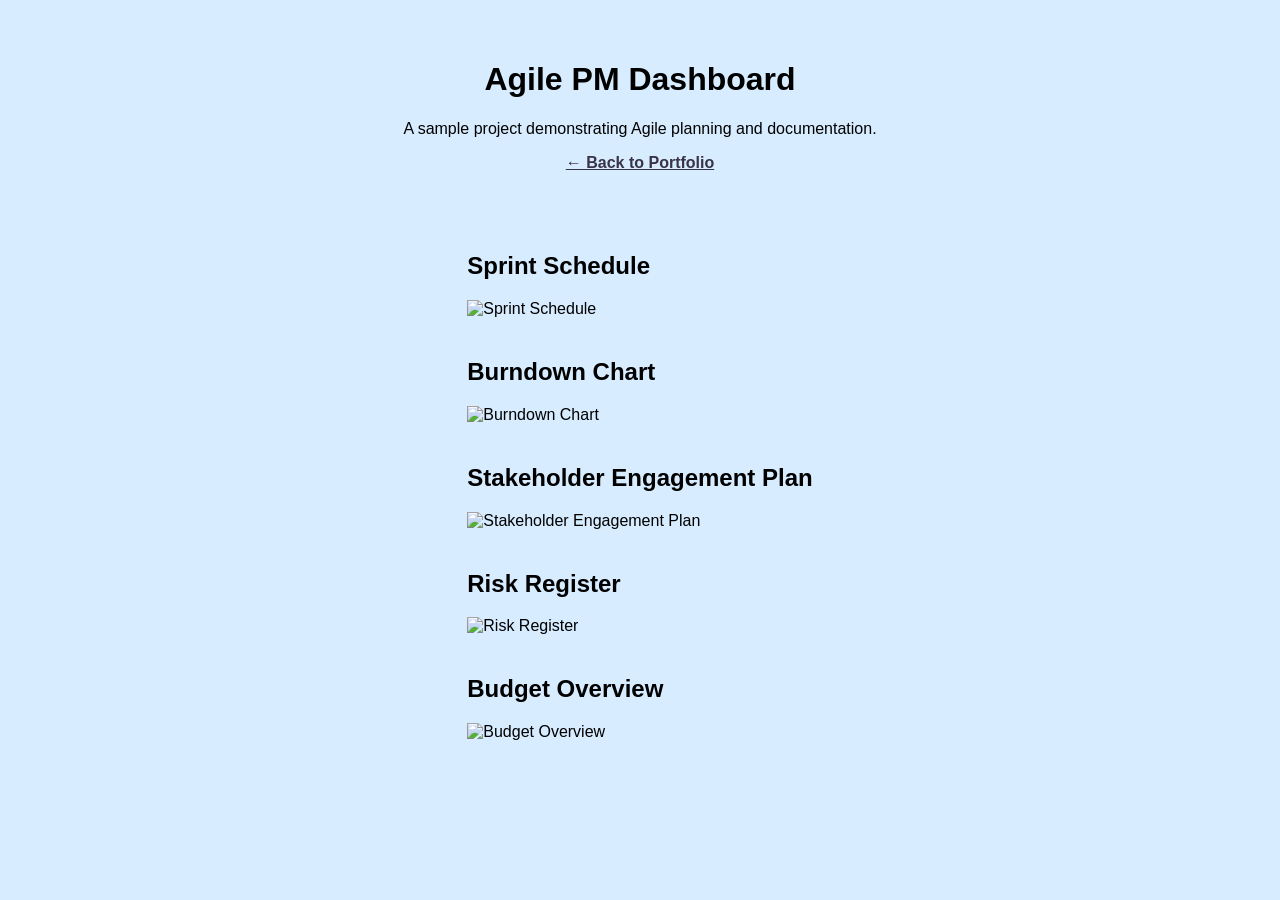
==== projects/project1.html @ 1dc328f3 "added projects.html for each project" ====
<!DOCTYPE html>
<html lang="en">
<head>
  <meta charset="UTF-8" />
  <meta name="viewport" content="width=device-width, initial-scale=1.0" />
  <title>Agile PM Dashboard</title>
  <link rel="stylesheet" href="../style.css" />
</head>
<body>
  <header style="text-align:center; padding: 40px 20px;">
    <h1>Agile PM Dashboard</h1>
    <p>A sample project demonstrating Agile planning and documentation.</p>
    <a href="../index.html" style="color:#393347; font-weight: bold;">← Back to Portfolio</a>
  </header>

  <main style="max-width: 1000px; margin: 0 auto; padding: 20px;">
    <section style="margin-bottom: 40px;">
      <h2>Sprint Schedule</h2>
      <img src="../static/mock-schedule.png" alt="Sprint Schedule" style="width: 100%; max-width: 700px;" />
    </section>

    <section style="margin-bottom: 40px;">
      <h2>Burndown Chart</h2>
      <img src="../static/mock-burndown.png" alt="Burndown Chart" style="width: 100%; max-width: 700px;" />
    </section>

    <section style="margin-bottom: 40px;">
      <h2>Stakeholder Engagement Plan</h2>
      <img src="../static/mock-stakeholders.png" alt="Stakeholder Engagement Plan" style="width: 100%; max-width: 700px;" />
    </section>

    <section style="margin-bottom: 40px;">
      <h2>Risk Register</h2>
      <img src="../static/mock-risk.png" alt="Risk Register" style="width: 100%; max-width: 700px;" />
    </section>

    <section style="margin-bottom: 40px;">
      <h2>Budget Overview</h2>
      <img src="../static/mock-budget.png" alt="Budget Overview" style="width: 100%; max-width: 700px;" />
    </section>
  </main>
</body>
</html>
---- style.css ----
body {
  background-color: rgba(199, 229, 255, 0.7);
  font-family: "Franklin Gothic Medium", "Arial Narrow", Arial, sans-serif;
  margin: 0;
  padding: 0;
  display: flex;
  flex-direction: column;
  align-items: center;
}

header .intro {
  text-align: center;
  margin-top: 50px;
}

.avatar {
  width: 150px;
  height: auto;
  border-radius: 50%;
  margin-top: 20px;
}

.projects {
  width: 90%;
  max-width: 1200px;
  margin-top: 50px;
}

.project-grid {
  display: grid;
  grid-template-columns: repeat(auto-fit, minmax(150px, 1fr));
  gap: 20px;
  justify-items: center;
}

.project-tile {
  position: relative;
  overflow: hidden;
  cursor: pointer;
  width: 150px;
  height: 150px;
  border-radius: 50%;
  border: 3px solid #393347;
  background-color: #fff;
  margin-top: 8px;
  font-weight: bold;
  font-size: 0.9rem;
  color: #333;
  text-align: center;
  flex-direction: column;
}

.project-tile img {
  width: 100%;
  height: 100%;
  object-fit: cover;
  display: block;
  transition: transform 0.3s ease;
}

.project-tile:hover img {
  transform: scale (1.1);
}

overlay {
  position: absolute;
  top: 0;
  left: 0;
  right: 0;
  bottom: 0;
  background: rgba(0, 0, 0, 0.7);
  color: white;
  opacity: 0;
  display: flex;
  align-items: center;
  justify-content: center;
  transition: opacity 0.3s ease;
}

.project-tile:hover .overlay {
  opacity: 1;
}

#about-me {
  padding: 50px 20px;
  background-color: rgba(199, 229, 255, 0.7);
}

.about-container {
  display: flex;
  align-items: center;
  justify-content: space-between;
  max-width: 1200px;
  margin: 0 auto;
}

.about-text {
  max-width: 60%;
}

.about-text h2 {
  font-size: 2rem;
  margin-bottom: 20px;
  color: #333;
}

.about-text p {
  font-size: 1.1rem;
  line-height: 1.6;
  color: #333;
}

.about-photo {
  max-width: 35%;
  padding-left: 20px;
}

.about-photo img {
  width: 100%;
  border-radius: 10px;
  box-shadow: 0 4px 8px rgba(0, 0, 0, 0.1);
}

#my-toolkit {
  padding: 50px 20px;
  text-align: center;
  background-color: rgba(199, 229, 255, 0.7);
}

#my-toolkit h2 {
  font-size: 2rem;
  color: #333;
  margin-bottom: 30px;
}

.skills-grid {
  display: grid;
  grid-template-columns: repeat(auto-fit, minmax(100px, 1fr));
  gap: 30px;
  max-width: 800px;
  margin: 0 auto;
}

.skill {
  display: flex;
  flex-direction: column;
  align-items: center;
  justify-content: center;
}

.skill img {
  width: 60px;
  height: 60px;
  margin-bottom: 10px;
}

.skill p {
  font-size: 1rem;
  color: #333;
}

#contact-me {
  padding: 50px 20px;
  background-color: #b0c4de;
  color: #333;
  display: flex;
  justify-content: center;
  align-items: center;
  height: auto;
}

.contact-container {
  display: flex;
  /* flex-direction: column; */
  justify-content: space-between;
  align-items: flex-start;
  max-width: 1200px;
  width: 100%;
  margin: 0 auto;
  padding: 20px;
  gap: 40px;
}

.contact-info {
  flex: 1;
  /* max-width: 50%; */
  padding-right: 40px;
  /* margin-bottom: 20px; */
}

.contact-info h2 {
  font-size: 2rem;
  color: #2a3384;
  margin-bottom: 20px;
}

.contact-info p {
  font-size: 1rem;
  line-height: 1.6;
  margin-bottom: 20px;
}

.social-icons {
  display: flex;
  gap: 20px;
  /* justify-content: center; */
  /* margin-bottom: 20px; */
}

.social-icons img {
  /* display: flex;
  gap: 15px; */
  width: 30px;
  height: 30px;
  transition: transform 0.3s ease;
}

.social-icons img:hover {
  transform: scale(1.1);
}

.contact-form {
  flex-grow: 1;
  /* max-width: 40%; */
  margin-left: 20px;
}

.contact-form form {
  display: flex;
  flex-direction: column;
  gap: 15px;
}

.contact-form input,
.contact-form textarea {
  width: 100%;
  padding: 10px;
  border: 1px solid #393347;
  border-radius: 5px;
  font-size: 1rem;
}

.contact-form button {
  padding: 10px 15px;
  background-color: #393347;
  color: rgb(255, 255, 255);
  border: none;
  border-radius: 5px;
  font-size: 1rem;
  cursor: pointer;
  transition: background-color 0.3s ease;
  text-align: center;
  width: 100%;
  max-width: 300px;
  margin: 0 auto;
}

.contact-form button:hover {
  background-color: #29275b;
}

/* Mobile Styles */
@media screen and (max-width: 768px) {
  body {
    padding: 10px;
    display: block;
  }

  header .intro {
    margin-top: 20px;
  }

  .about-contrainer {
    flex-direction: column;
    align-items: center;
  }

  .about-text,
  .about-photo {
    max-width: 100%;
    text-align: center;
    padding: 0;
  }

  .project-grid {
    grid-template-columns: 1fr;
  }

  .contact-container {
    flex-direction: column;
    align-items: center;
  }

  .contact-form {
    margin-left: center;
    margin-bottom: 20px;
  }

  .skills-grid {
    grid-template-columns: repeat(2, 1fr);
  }

  .social-icons {
    justify-content: center;
    gap: 10px;
  }

  .contact-form input,
  .contact-form textarea {
    font-size: 1rem;
    padding: 10px;
  }

  .contact-form button {
    font-size: 1rem;
    padding: 10px;
    width: 100%;
    max-width: 100%;
  }
}

/* For smaller phones... */
@media screen and (max-width: 480px) {
  .skills-grid {
    grid-template-columns: 1fr;
  }

  .contact-container {
    padding: 0 10px;
  }

  .about-photo img {
    width: 80%;
  }
}
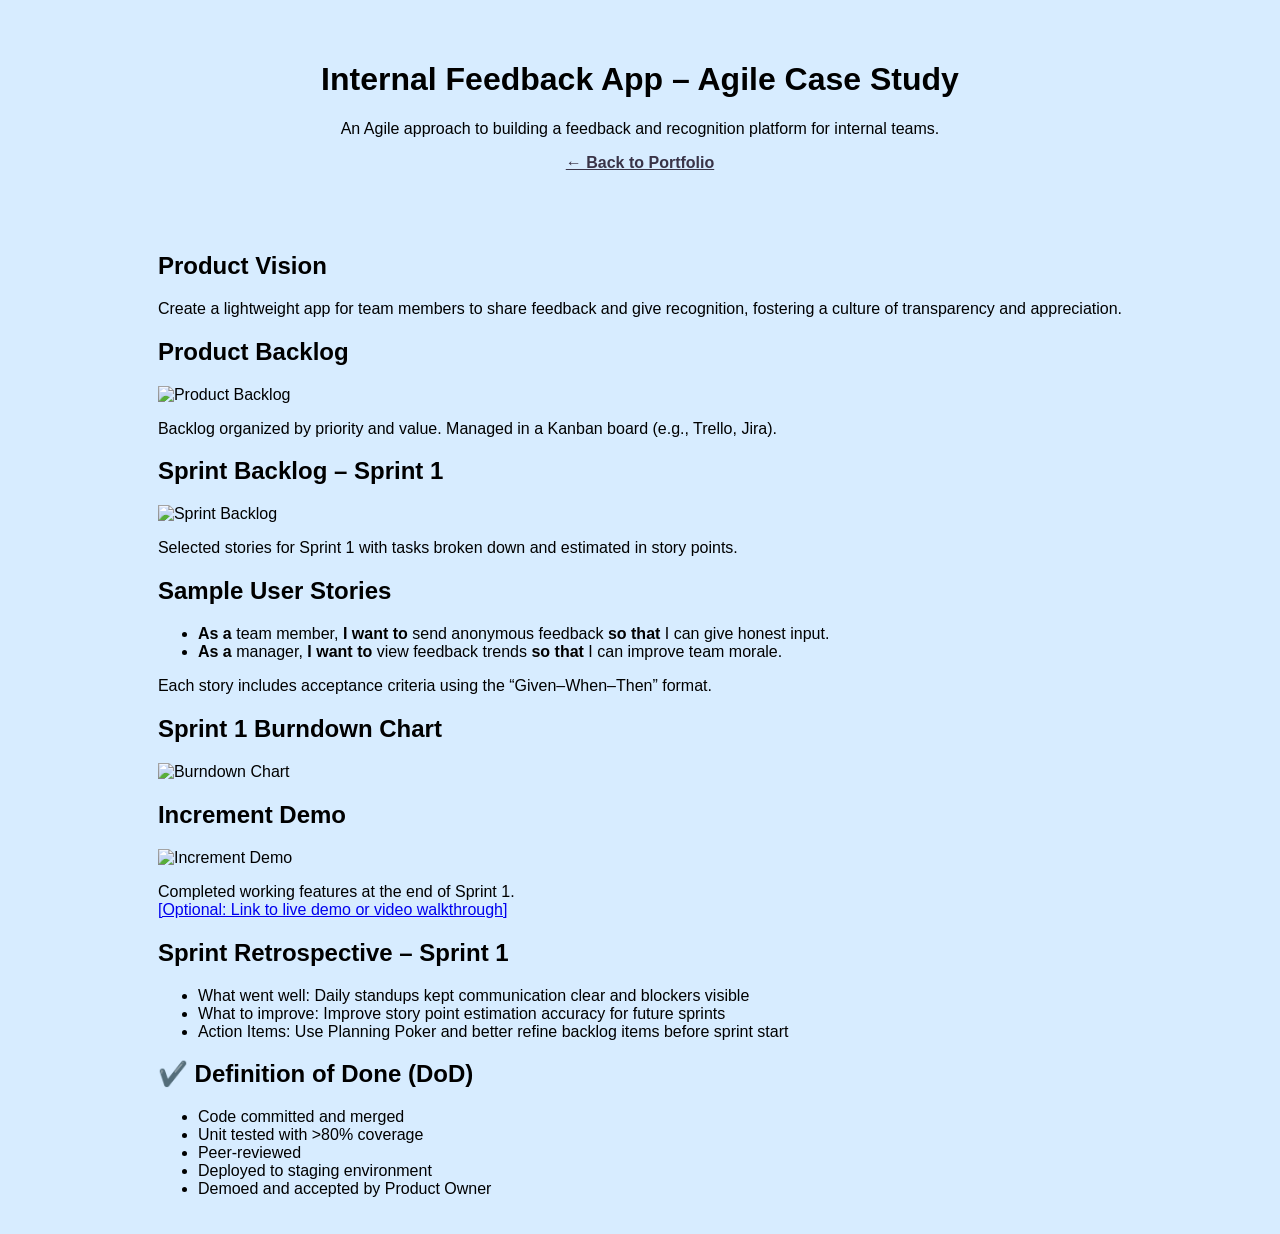
==== commit 5f060c00: "Working on Project Info" ====
--- a/projects/project1.html
+++ b/projects/project1.html
@@ -2,41 +2,76 @@
 <html lang="en">
 <head>
   <meta charset="UTF-8" />
-  <meta name="viewport" content="width=device-width, initial-scale=1.0" />
-  <title>Agile PM Dashboard</title>
+  <meta name="viewport" content="width=device-width, initial-scale=1.0"/>
+  <title>Internal Feedback App – Agile Case Study</title>
   <link rel="stylesheet" href="../style.css" />
 </head>
 <body>
   <header style="text-align:center; padding: 40px 20px;">
-    <h1>Agile PM Dashboard</h1>
-    <p>A sample project demonstrating Agile planning and documentation.</p>
+    <h1>Internal Feedback App – Agile Case Study</h1>
+    <p>An Agile approach to building a feedback and recognition platform for internal teams.</p>
     <a href="../index.html" style="color:#393347; font-weight: bold;">← Back to Portfolio</a>
   </header>
 
   <main style="max-width: 1000px; margin: 0 auto; padding: 20px;">
-    <section style="margin-bottom: 40px;">
-      <h2>Sprint Schedule</h2>
-      <img src="../static/mock-schedule.png" alt="Sprint Schedule" style="width: 100%; max-width: 700px;" />
+    <section>
+      <h2>Product Vision</h2>
+      <p>
+        Create a lightweight app for team members to share feedback and give recognition, fostering a culture of transparency and appreciation.
+      </p>
     </section>
 
-    <section style="margin-bottom: 40px;">
-      <h2>Burndown Chart</h2>
+    <section>
+      <h2>Product Backlog</h2>
+      <img src="../static/mock-backlog.png" alt="Product Backlog" style="width:100%; max-width:700px;" />
+      <p>Backlog organized by priority and value. Managed in a Kanban board (e.g., Trello, Jira).</p>
+    </section>
+
+    <section>
+      <h2>Sprint Backlog – Sprint 1</h2>
+      <img src="../static/mock-sprint-backlog.png" alt="Sprint Backlog" style="width:100%; max-width:700px;" />
+      <p>Selected stories for Sprint 1 with tasks broken down and estimated in story points.</p>
+    </section>
+
+    <section>
+      <h2>Sample User Stories</h2>
+      <ul>
+        <li><strong>As a</strong> team member, <strong>I want to</strong> send anonymous feedback <strong>so that</strong> I can give honest input.</li>
+        <li><strong>As a</strong> manager, <strong>I want to</strong> view feedback trends <strong>so that</strong> I can improve team morale.</li>
+      </ul>
+      <p>Each story includes acceptance criteria using the “Given–When–Then” format.</p>
+    </section>
+
+    <section>
+      <h2>Sprint 1 Burndown Chart</h2>
       <img src="../static/mock-burndown.png" alt="Burndown Chart" style="width: 100%; max-width: 700px;" />
     </section>
 
-    <section style="margin-bottom: 40px;">
-      <h2>Stakeholder Engagement Plan</h2>
-      <img src="../static/mock-stakeholders.png" alt="Stakeholder Engagement Plan" style="width: 100%; max-width: 700px;" />
+    <section>
+      <h2>Increment Demo</h2>
+      <img src="../static/mock-increment.png" alt="Increment Demo" style="width:100%; max-width:700px;" />
+      <p>Completed working features at the end of Sprint 1. <br>
+      <a href="#">[Optional: Link to live demo or video walkthrough]</a></p>
     </section>
 
-    <section style="margin-bottom: 40px;">
-      <h2>Risk Register</h2>
-      <img src="../static/mock-risk.png" alt="Risk Register" style="width: 100%; max-width: 700px;" />
+    <section>
+      <h2>Sprint Retrospective – Sprint 1</h2>
+      <ul>
+        <li>What went well: Daily standups kept communication clear and blockers visible</li>
+        <li>What to improve: Improve story point estimation accuracy for future sprints</li>
+        <li>Action Items: Use Planning Poker and better refine backlog items before sprint start</li>
+      </ul>
     </section>
 
-    <section style="margin-bottom: 40px;">
-      <h2>Budget Overview</h2>
-      <img src="../static/mock-budget.png" alt="Budget Overview" style="width: 100%; max-width: 700px;" />
+    <section>
+      <h2>✔️ Definition of Done (DoD)</h2>
+      <ul>
+        <li>Code committed and merged</li>
+        <li>Unit tested with >80% coverage</li>
+        <li>Peer-reviewed</li>
+        <li>Deployed to staging environment</li>
+        <li>Demoed and accepted by Product Owner</li>
+      </ul>
     </section>
   </main>
 </body>
--- a/style.css
+++ b/style.css
@@ -31,6 +31,21 @@
   grid-template-columns: repeat(auto-fit, minmax(150px, 1fr));
   gap: 20px;
   justify-items: center;
+}
+
+.project-card {
+  display: flex;
+  flex-direction: column;
+  align-items: center;
+  margin: 15px;
+}
+
+.project-label {
+  font-weight: bold;
+  text-align: center;
+  margin-bottom: 8px;
+  font-size: 0.95rem;
+  max-width: 180px;
 }
 
 .project-tile {
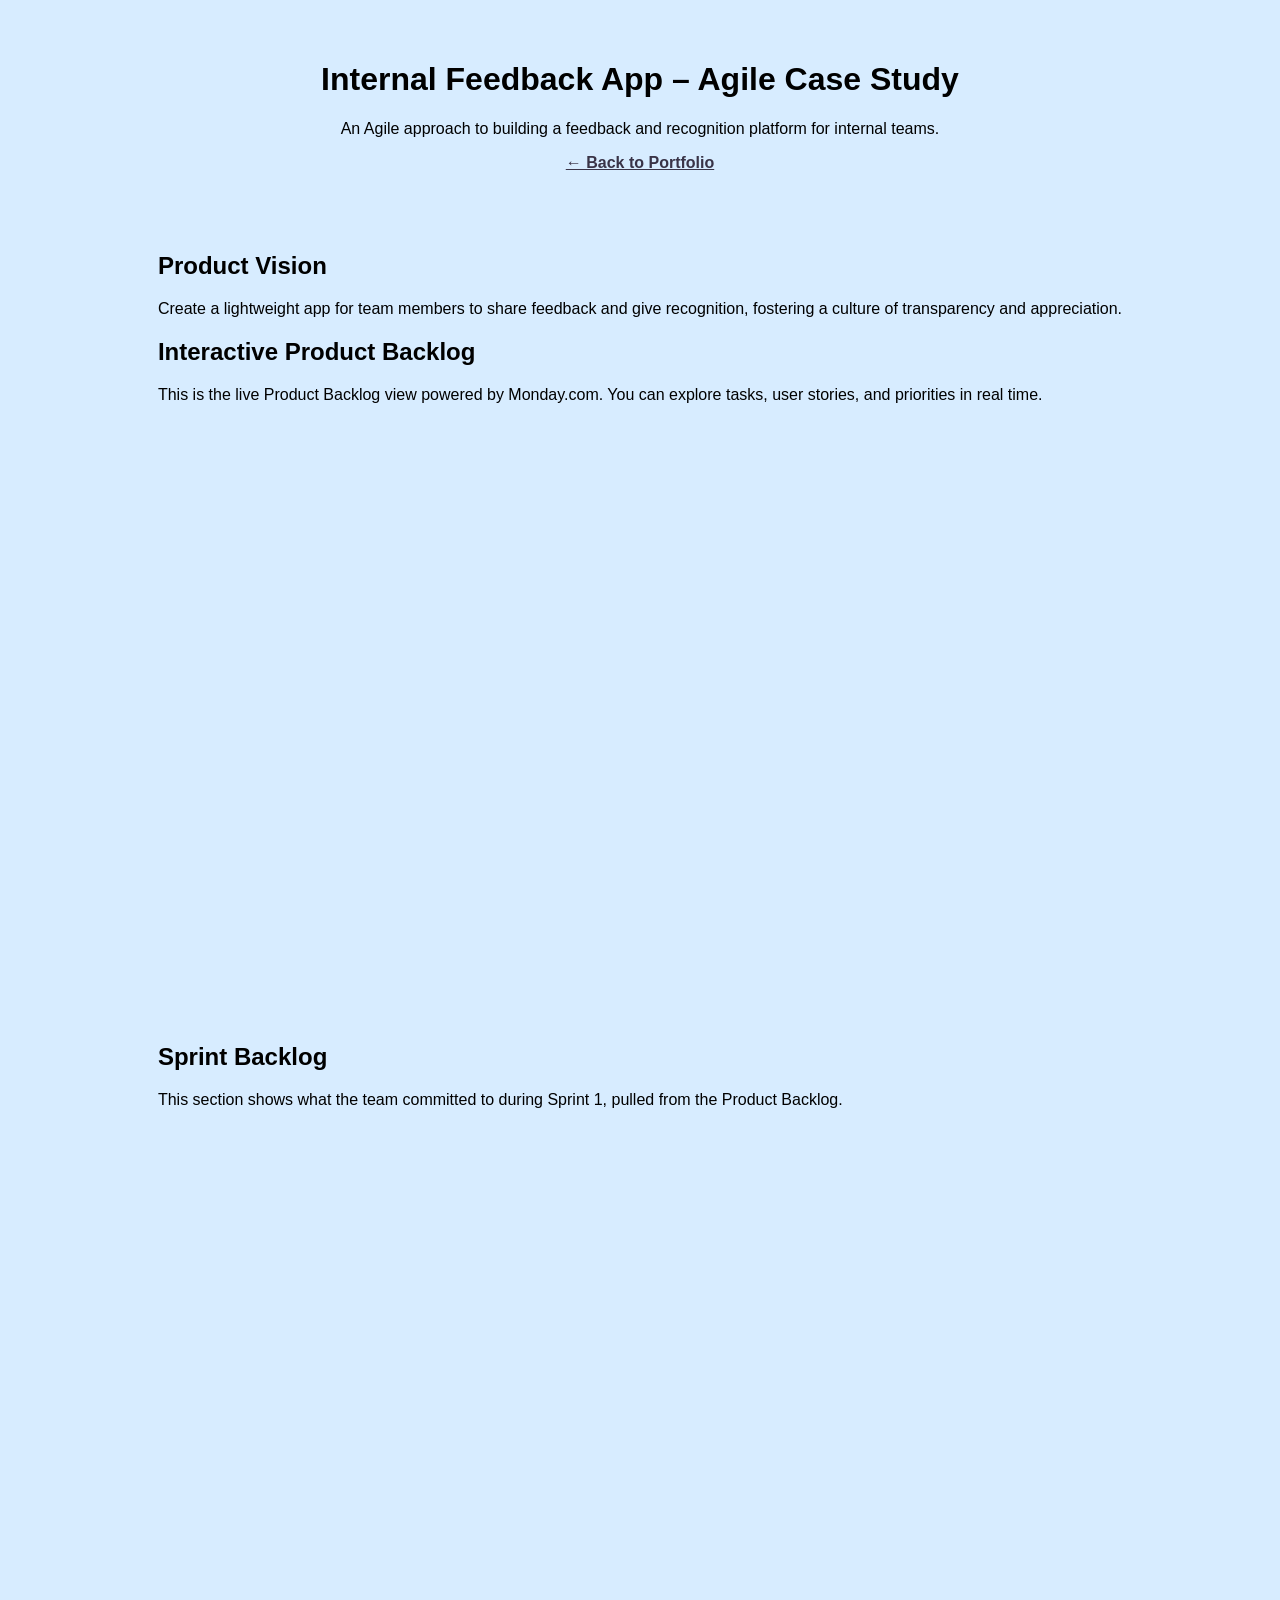
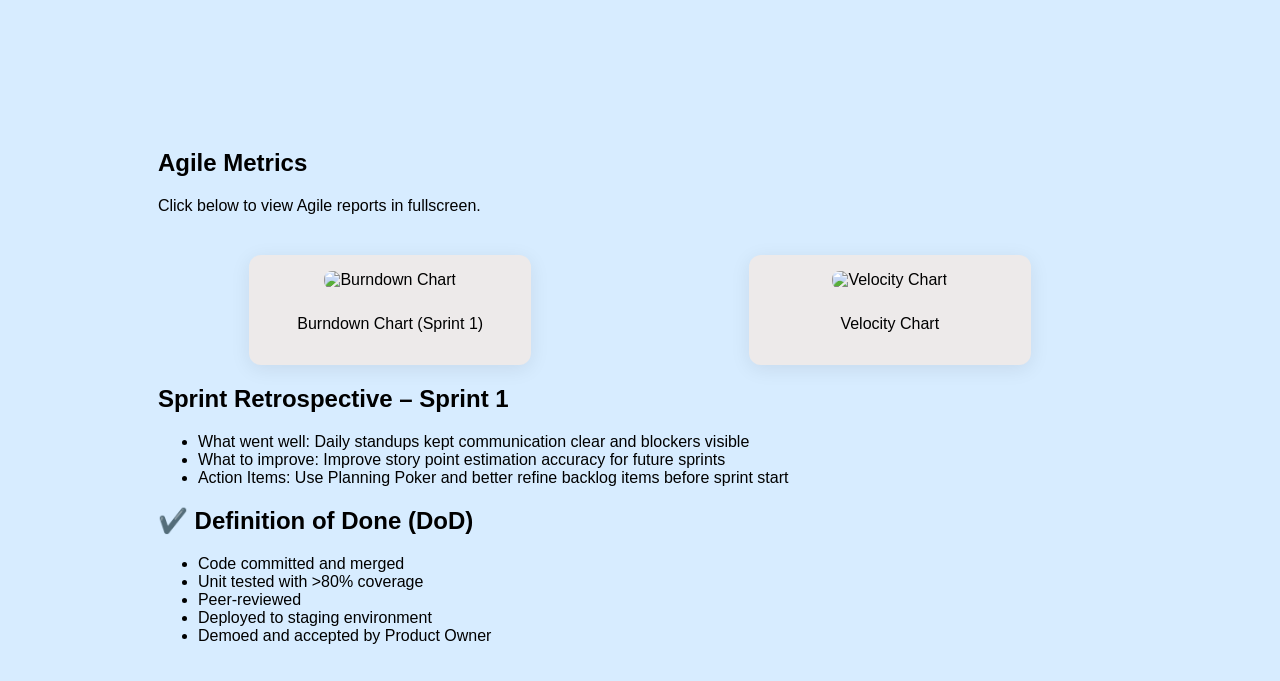
==== commit aeff65d4: "Project1 embedds & code structured out" ====
--- a/projects/project1.html
+++ b/projects/project1.html
@@ -4,7 +4,7 @@
   <meta charset="UTF-8" />
   <meta name="viewport" content="width=device-width, initial-scale=1.0"/>
   <title>Internal Feedback App – Agile Case Study</title>
-  <link rel="stylesheet" href="../style.css" />
+  <link rel="stylesheet" href="../project1.css" />
 </head>
 <body>
   <header style="text-align:center; padding: 40px 20px;">
@@ -21,39 +21,49 @@
       </p>
     </section>
 
-    <section>
-      <h2>Product Backlog</h2>
-      <img src="../static/mock-backlog.png" alt="Product Backlog" style="width:100%; max-width:700px;" />
-      <p>Backlog organized by priority and value. Managed in a Kanban board (e.g., Trello, Jira).</p>
+    <section id="product-backlog">
+      <h2>Interactive Product Backlog</h2>
+      <p>This is the live Product Backlog view powered by Monday.com. You can explore tasks, user stories, and priorities in real time.</p>
+    
+      <iframe 
+        width="100%" 
+        height="600" 
+        style="border: none;" 
+        src="https://view.monday.com/embed/9733482366-9979191ebc06d4a435730194e35f6790?r=use1" width=770 height=500 style="border: 0; box-shadow: 5px 5px 56px 0px rgba(0,0,0,0.25);" width=770 height=500 style="border: 0; box-shadow: 5px 5px 56px 0px rgba(0,0,0,0.25);" 
+        allowfullscreen>
+      </iframe>
     </section>
 
-    <section>
-      <h2>Sprint Backlog – Sprint 1</h2>
-      <img src="../static/mock-sprint-backlog.png" alt="Sprint Backlog" style="width:100%; max-width:700px;" />
-      <p>Selected stories for Sprint 1 with tasks broken down and estimated in story points.</p>
+    <section id="sprint-backlog">
+      <h2>Sprint Backlog</h2>
+      <p>This section shows what the team committed to during Sprint 1, pulled from the Product Backlog.</p>
+    
+      <iframe 
+        width="100%" 
+        height="600" 
+        style="border: none;" 
+        src="https://view.monday.com/embed/9733482670-77f82b6370227557e89b3c53bb9ebe35?r=use1" width=770 height=500 style="border: 0; box-shadow: 5px 5px 56px 0px rgba(0,0,0,0.25);" 
+        allowfullscreen>
+      </iframe>
     </section>
 
-    <section>
-      <h2>Sample User Stories</h2>
-      <ul>
-        <li><strong>As a</strong> team member, <strong>I want to</strong> send anonymous feedback <strong>so that</strong> I can give honest input.</li>
-        <li><strong>As a</strong> manager, <strong>I want to</strong> view feedback trends <strong>so that</strong> I can improve team morale.</li>
-      </ul>
-      <p>Each story includes acceptance criteria using the “Given–When–Then” format.</p>
+    <section id="agile-metrics">
+      <h2>Agile Metrics</h2>
+      <p>Click below to view Agile reports in fullscreen.</p>
+    
+      <div class="pdf-grid">
+        <div class="pdf-card" onclick="openPdf('../static/burndown1.pdf')">
+          <img src="../static/burndown1.png" alt="Burndown Chart" class="pdf-thumbnail">
+          <p>Burndown Chart (Sprint 1)</p>
+        </div>
+    
+        <div class="pdf-card" onclick="openPdf('../static/velocity1.pdf')">
+          <img src="../static/velocity1.png" alt="Velocity Chart" class="pdf-thumbnail">
+          <p>Velocity Chart</p>
+        </div>
+      </div>
     </section>
-
-    <section>
-      <h2>Sprint 1 Burndown Chart</h2>
-      <img src="../static/mock-burndown.png" alt="Burndown Chart" style="width: 100%; max-width: 700px;" />
-    </section>
-
-    <section>
-      <h2>Increment Demo</h2>
-      <img src="../static/mock-increment.png" alt="Increment Demo" style="width:100%; max-width:700px;" />
-      <p>Completed working features at the end of Sprint 1. <br>
-      <a href="#">[Optional: Link to live demo or video walkthrough]</a></p>
-    </section>
-
+        
     <section>
       <h2>Sprint Retrospective – Sprint 1</h2>
       <ul>
@@ -73,6 +83,17 @@
         <li>Demoed and accepted by Product Owner</li>
       </ul>
     </section>
+
+  <!-- PDF Modal -->
+  <div id="pdf-modal" class="modal">
+    <div class="modal-content">
+      <span class="close-btn" onclick="closePdf()">×</span>
+      <iframe id="pdf-frame" src="" frameborder="0"></iframe>
+    </div>
+  </div>
+
+  <!-- Link your JS -->
+  <script src="../project1.js"></script>
   </main>
 </body>
 </html>
--- a/project1.css
+++ b/project1.css
@@ -0,0 +1,93 @@
+body {
+  background-color: rgba(199, 229, 255, 0.7);
+  font-family: "Franklin Gothic Medium", "Arial Narrow", Arial, sans-serif;
+  margin: 0;
+  padding: 0;
+  display: flex;
+  flex-direction: column;
+  align-items: center;
+}
+
+.pdf-grid {
+  display: grid;
+  grid-template-columns: repeat(auto-fit, minmax(220px, 1fr));
+  column-gap: 35px;
+  row-gap: 50px;
+  justify-items: center;
+  margin-top: 40px;
+}
+
+.pdf-card {
+  background: rgb(237, 234, 234);
+  border-radius: 12px;
+  padding: 16px;
+  box-shadow: 0 4px 20px rgba(0, 0, 0, 0.08);
+  transition: transform 0.3s ease, box-shadow 0.3s ease;
+  text-align: center;
+  width: 100%;
+  max-width: 250px;
+}
+
+.pdf-card:hover {
+  transform: translateY(-5px);
+  box-shadow: 0 6px 30px rgba(0, 0, 0, 0.15);
+}
+
+.pdf-thumbnail {
+  width: 100%;
+  border-radius: 8px;
+  margin-bottom: 10px;
+  cursor: pointer;
+}
+
+/* Modal overlay */
+.modal {
+  display: none;
+  position: fixed;
+  z-index: 1000;
+  left: 0;
+  top: 0;
+  width: 100%;
+  height: 100%;
+  overflow: hidden;
+  background-color: rgba(0, 0, 0, 0.85);
+}
+
+/* Modal content container */
+.modal-content {
+  position: relative;
+  margin: 0 auto;
+  top: 5%;
+  width: 90%;
+  height: 90%;
+  background-color: white;
+  border-radius: 8px;
+  overflow: hidden;
+  box-shadow: 0 0 20px rgba(0, 0, 0, 0.3);
+}
+
+/* Close button */
+.close-btn {
+  position: absolute;
+  top: 10px;
+  right: 5px;
+  font-size: 24px;
+  font-weight: bold;
+  color: #ffffff;
+  background: none;
+  border: none;
+  cursor: pointer;
+  z-index: 9999;
+}
+
+.close-btn:hover {
+  color: #ff4d4d;
+  text-shadow: 0 0 5px rgba(255, 255, 255, 0.8);
+}
+
+/* PDF iframe */
+#pdf-frame {
+  width: 100%;
+  height: 100%;
+  border: none;
+}
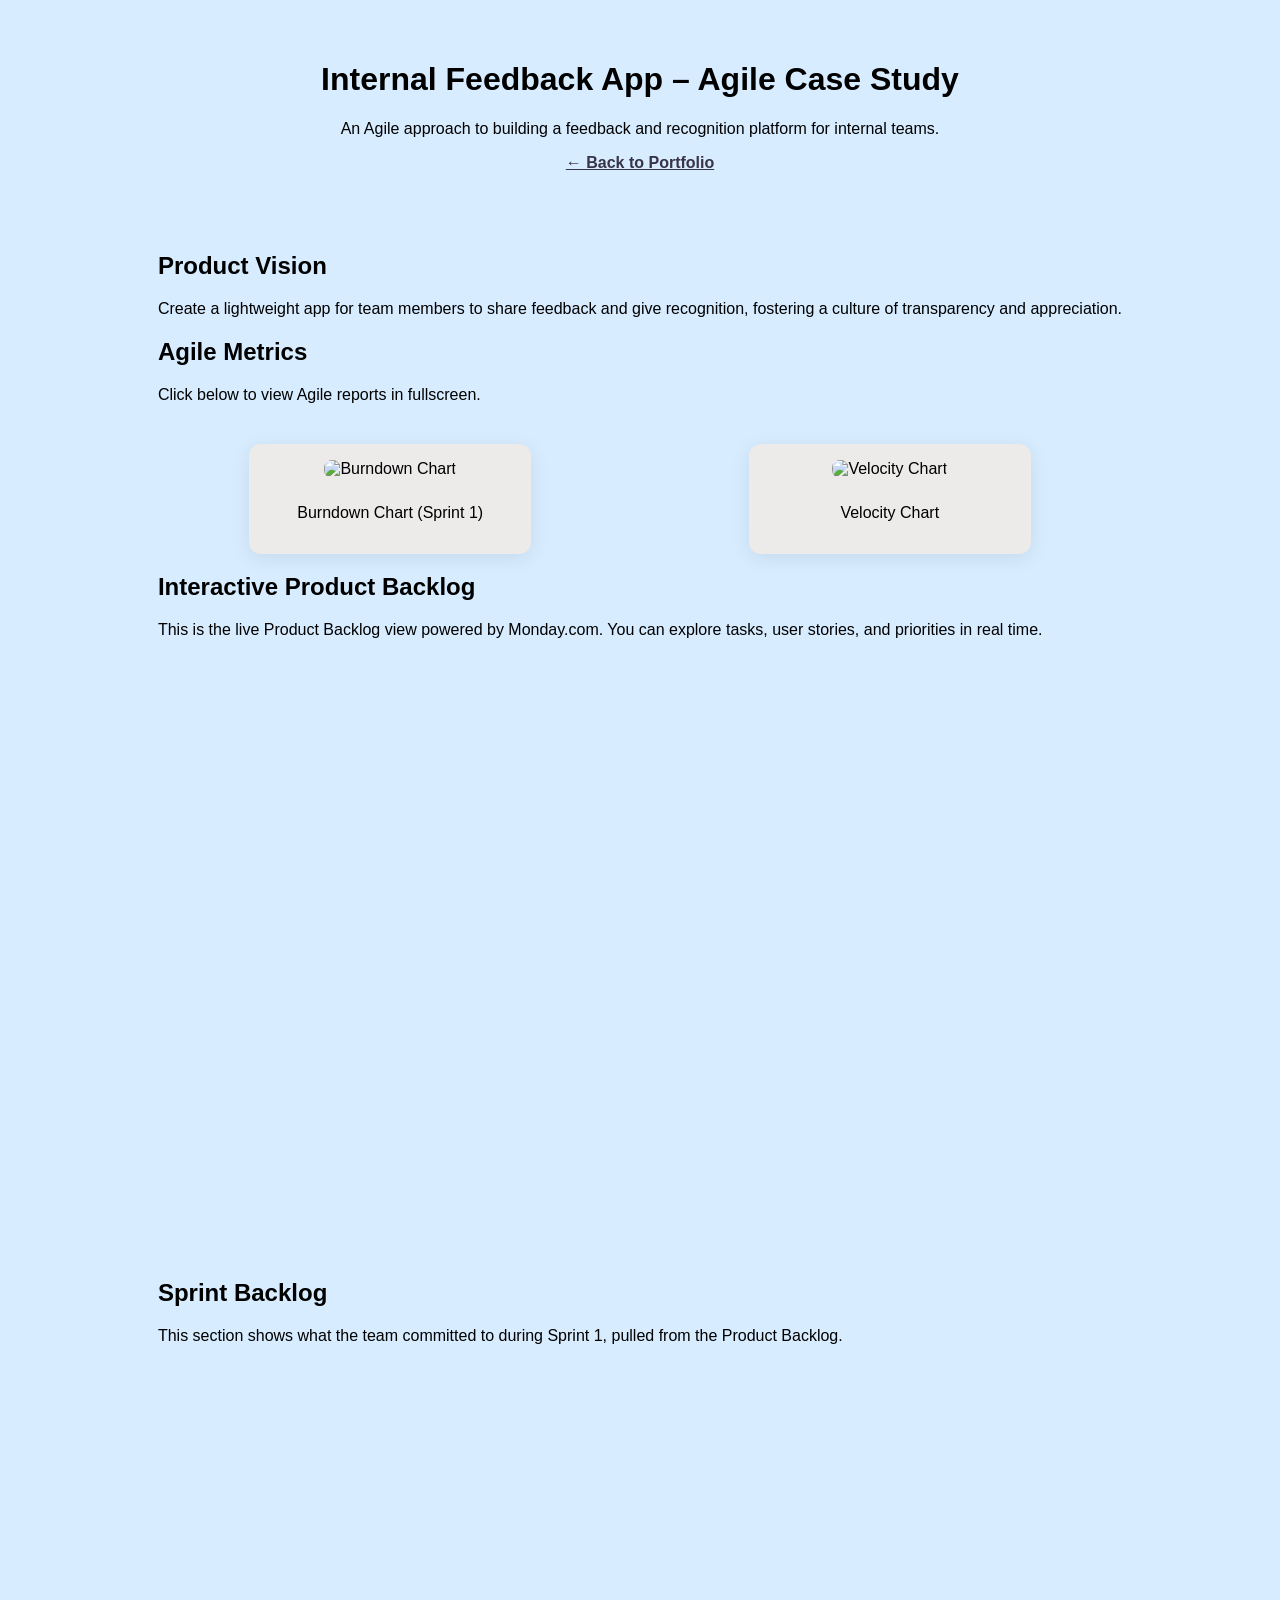
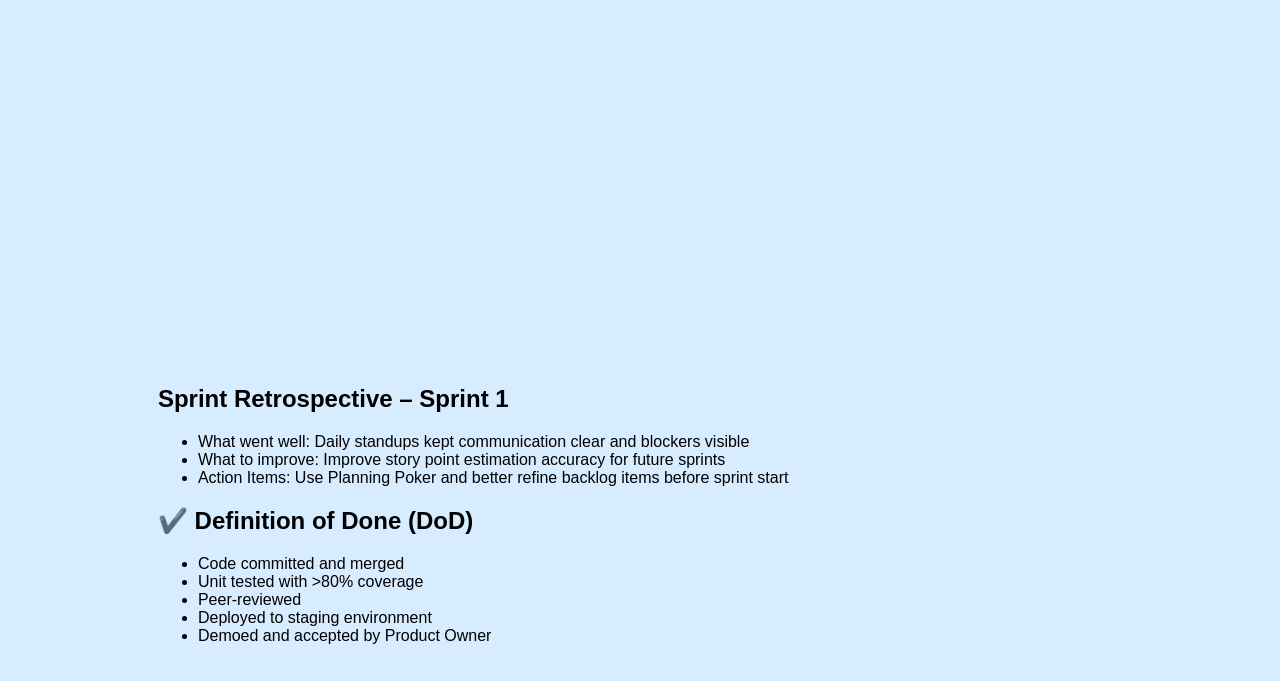
==== commit 01df33cd: "Editing Main Page" ====
--- a/projects/project1.html
+++ b/projects/project1.html
@@ -19,6 +19,23 @@
       <p>
         Create a lightweight app for team members to share feedback and give recognition, fostering a culture of transparency and appreciation.
       </p>
+    </section>
+
+    <section id="agile-metrics"></section>
+      <h2>Agile Metrics</h2>
+      <p>Click below to view Agile reports in fullscreen.</p>
+    
+      <div class="pdf-grid">
+        <div class="pdf-card" onclick="openPdf('../static/burndown1.pdf')">
+          <img src="../static/burndown1.png" alt="Burndown Chart" class="pdf-thumbnail">
+          <p>Burndown Chart (Sprint 1)</p>
+        </div>
+    
+        <div class="pdf-card" onclick="openPdf('../static/velocity1.pdf')">
+          <img src="../static/velocity1.png" alt="Velocity Chart" class="pdf-thumbnail">
+          <p>Velocity Chart</p>
+        </div>
+      </div>
     </section>
 
     <section id="product-backlog">
@@ -45,23 +62,6 @@
         src="https://view.monday.com/embed/9733482670-77f82b6370227557e89b3c53bb9ebe35?r=use1" width=770 height=500 style="border: 0; box-shadow: 5px 5px 56px 0px rgba(0,0,0,0.25);" 
         allowfullscreen>
       </iframe>
-    </section>
-
-    <section id="agile-metrics">
-      <h2>Agile Metrics</h2>
-      <p>Click below to view Agile reports in fullscreen.</p>
-    
-      <div class="pdf-grid">
-        <div class="pdf-card" onclick="openPdf('../static/burndown1.pdf')">
-          <img src="../static/burndown1.png" alt="Burndown Chart" class="pdf-thumbnail">
-          <p>Burndown Chart (Sprint 1)</p>
-        </div>
-    
-        <div class="pdf-card" onclick="openPdf('../static/velocity1.pdf')">
-          <img src="../static/velocity1.png" alt="Velocity Chart" class="pdf-thumbnail">
-          <p>Velocity Chart</p>
-        </div>
-      </div>
     </section>
         
     <section>
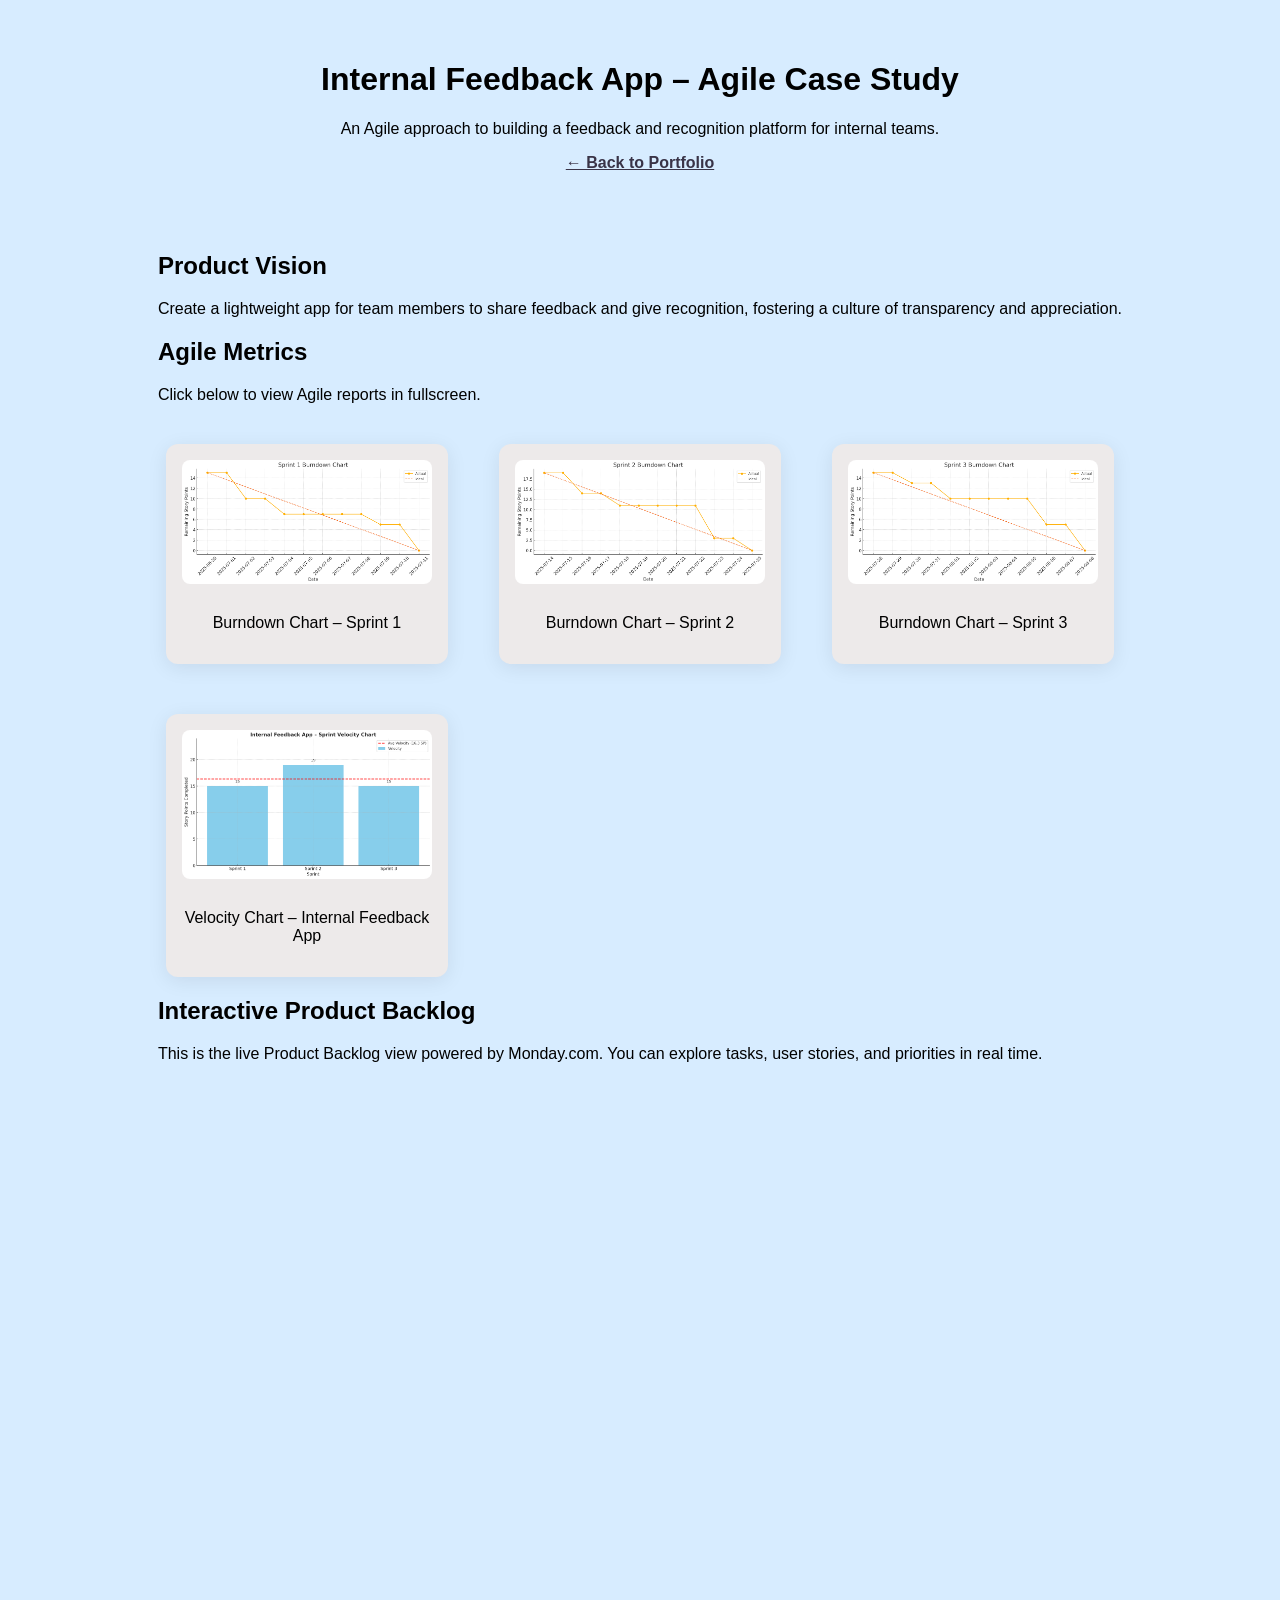
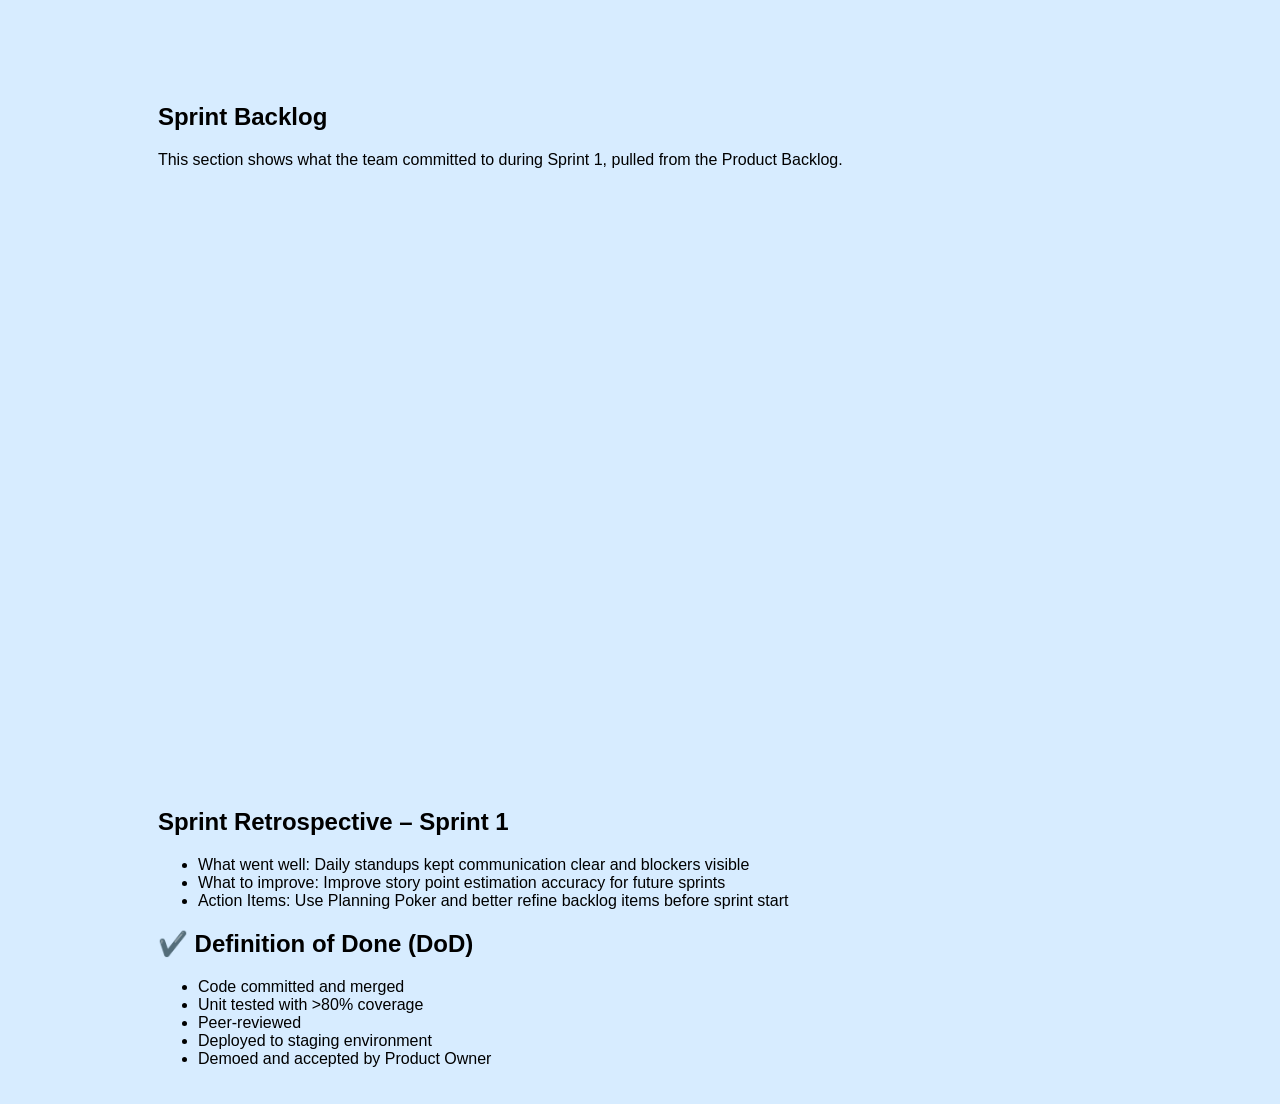
==== commit 5070bd1d: "Updated p1 & p3 docs" ====
--- a/projects/project1.html
+++ b/projects/project1.html
@@ -21,19 +21,29 @@
       </p>
     </section>
 
-    <section id="agile-metrics"></section>
+    <section id="agile-metrics">
       <h2>Agile Metrics</h2>
       <p>Click below to view Agile reports in fullscreen.</p>
     
       <div class="pdf-grid">
-        <div class="pdf-card" onclick="openPdf('../static/burndown1.pdf')">
-          <img src="../static/burndown1.png" alt="Burndown Chart" class="pdf-thumbnail">
-          <p>Burndown Chart (Sprint 1)</p>
+        <div class="pdf-card" onclick="openPdf('../static/BurndownS1_P1.pdf')">
+          <img src="../static/BurndownS1_P1.png" alt="Sprint 1 Burndown" class="pdf-thumbnail">
+          <p>Burndown Chart – Sprint 1</p>
         </div>
     
-        <div class="pdf-card" onclick="openPdf('../static/velocity1.pdf')">
-          <img src="../static/velocity1.png" alt="Velocity Chart" class="pdf-thumbnail">
-          <p>Velocity Chart</p>
+        <div class="pdf-card" onclick="openPdf('../static/BurndownS2_P1.pdf')">
+          <img src="../static/BurndownS2_P1.png" alt="Sprint 2 Burndown" class="pdf-thumbnail">
+          <p>Burndown Chart – Sprint 2</p>
+        </div>
+    
+        <div class="pdf-card" onclick="openPdf('../static/BurndownS3_P1.pdf')">
+          <img src="../static/BurndownS3_P1.png" alt="Sprint 3 Burndown" class="pdf-thumbnail">
+          <p>Burndown Chart – Sprint 3</p>
+        </div>
+    
+        <div class="pdf-card" onclick="openPdf('../static/Velocity_P1.pdf')">
+          <img src="../static/Velocity_P1.png" alt="Velocity Chart" class="pdf-thumbnail">
+          <p>Velocity Chart – Internal Feedback App</p>
         </div>
       </div>
     </section>
@@ -84,13 +94,14 @@
       </ul>
     </section>
 
-  <!-- PDF Modal -->
-  <div id="pdf-modal" class="modal">
-    <div class="modal-content">
-      <span class="close-btn" onclick="closePdf()">×</span>
-      <iframe id="pdf-frame" src="" frameborder="0"></iframe>
+    <!-- PDF/Image Modal -->
+    <div id="pdf-modal" class="modal">
+      <div class="modal-content">
+        <span class="close-btn" onclick="closePdf()">×</span>
+        <iframe id="pdf-frame" src="" frameborder="0" style="width:100%; height:100%"></iframe>
+      </div>
     </div>
-  </div>
+
 
   <!-- Link your JS -->
   <script src="../project1.js"></script>
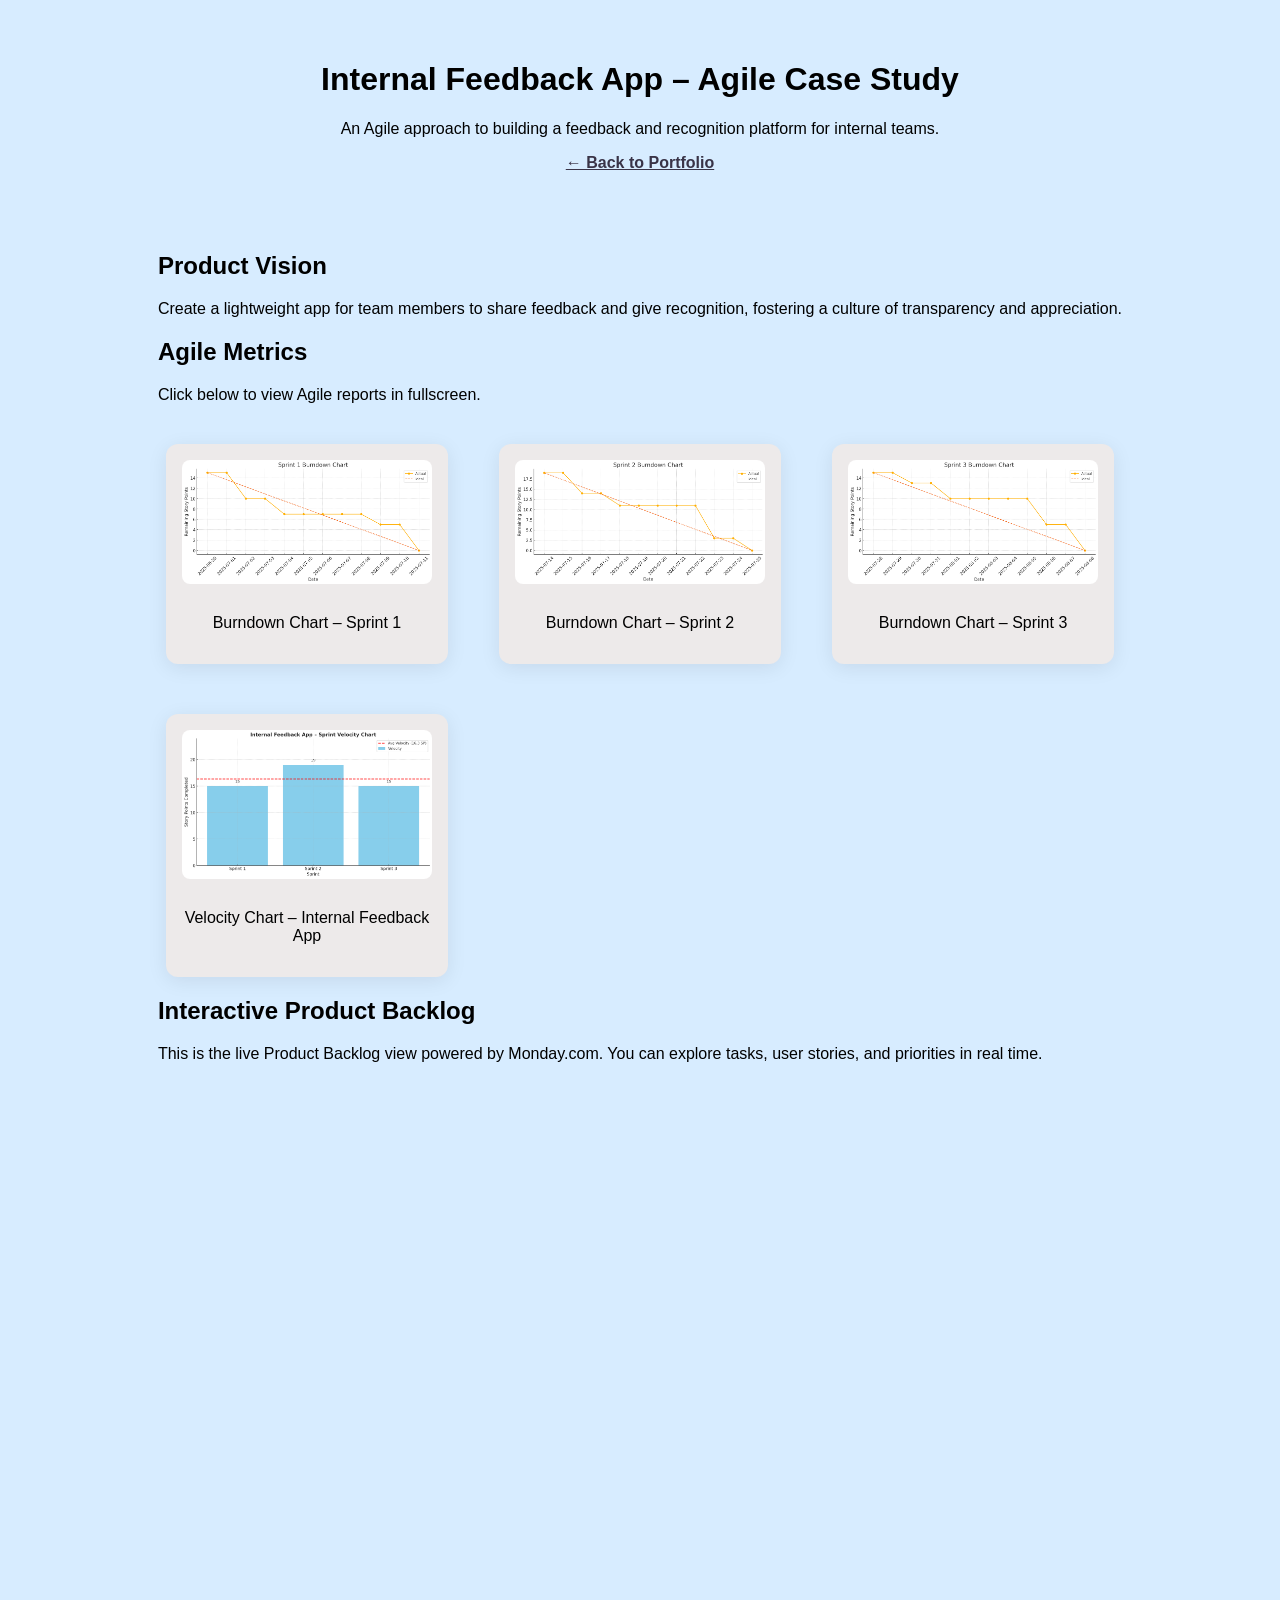
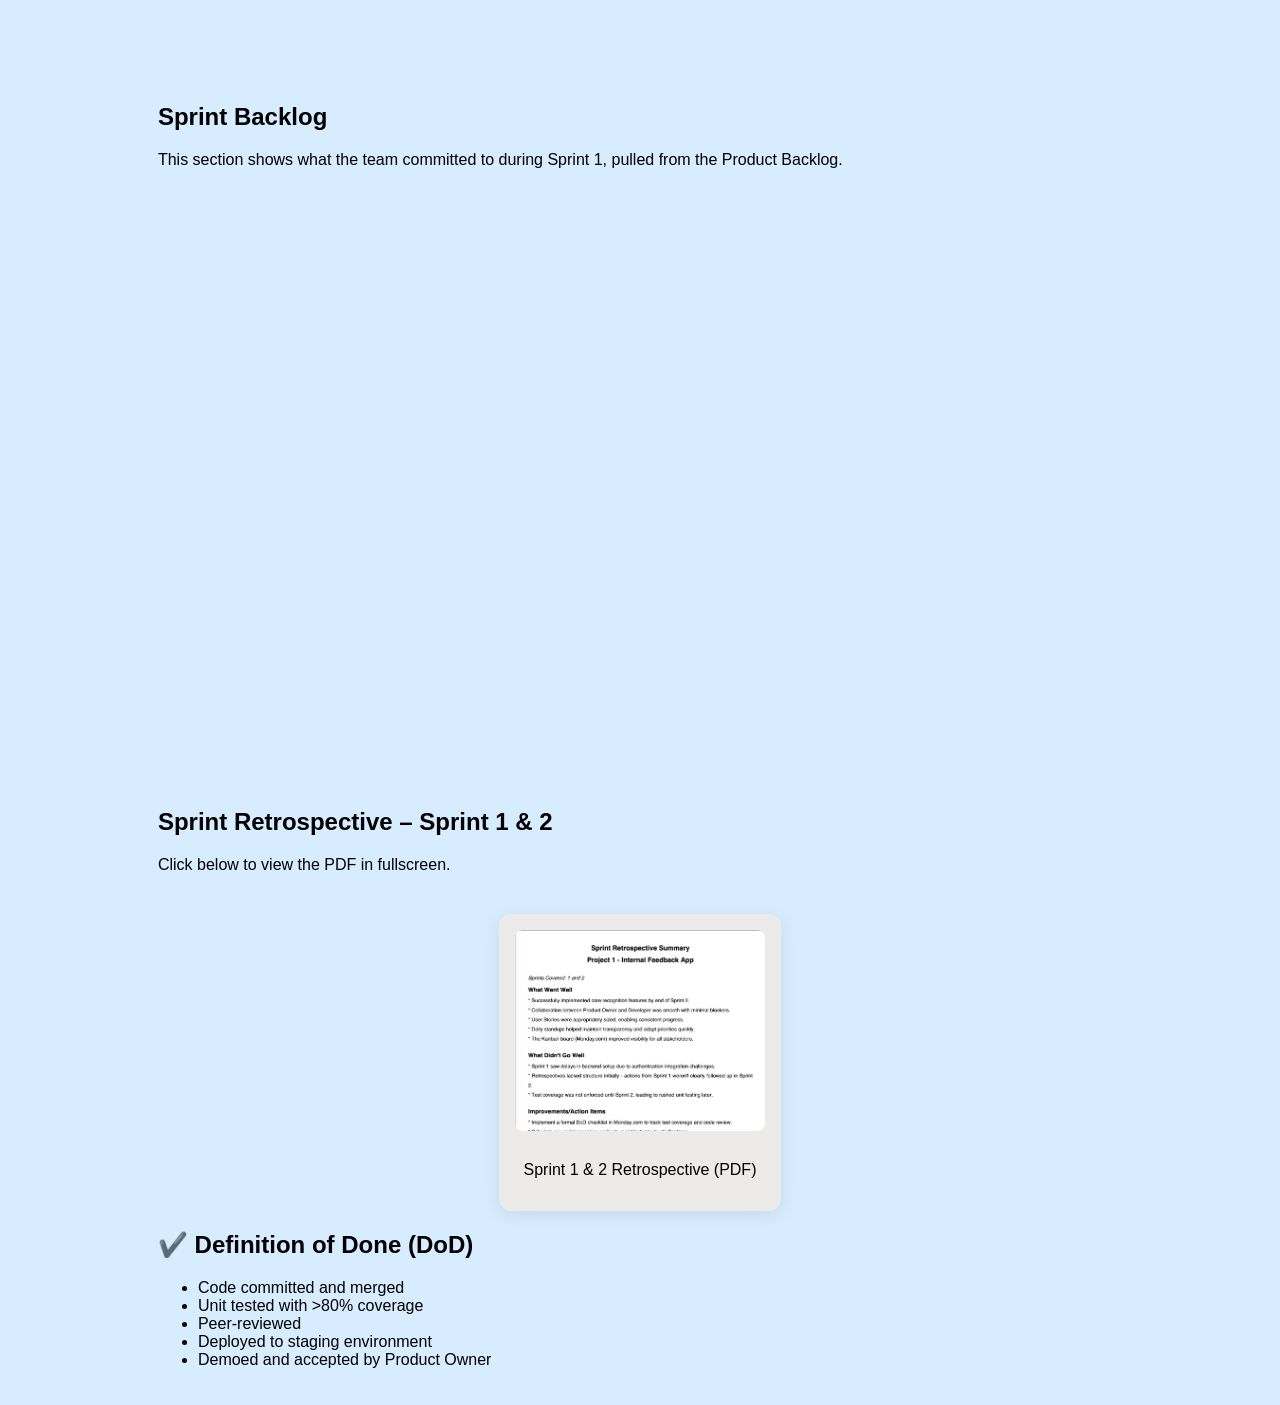
==== commit 07a24b4b: "Completed Project Docs for projects 1-3." ====
--- a/projects/project1.html
+++ b/projects/project1.html
@@ -75,12 +75,15 @@
     </section>
         
     <section>
-      <h2>Sprint Retrospective – Sprint 1</h2>
-      <ul>
-        <li>What went well: Daily standups kept communication clear and blockers visible</li>
-        <li>What to improve: Improve story point estimation accuracy for future sprints</li>
-        <li>Action Items: Use Planning Poker and better refine backlog items before sprint start</li>
-      </ul>
+      <h2>Sprint Retrospective – Sprint 1 & 2</h2>
+      <p>Click below to view the PDF in fullscreen.</p>
+    
+      <div class="pdf-grid">
+        <div class="pdf-card" onclick="openPdf('../static/Project1_Retrospective_S1_S2.pdf')">
+          <img src="../static/Project1_Retrospective_S1_S2.png" alt="Retrospective PDF" class="pdf-thumbnail">
+          <p>Sprint 1 & 2 Retrospective (PDF)</p>
+        </div>
+      </div>
     </section>
 
     <section>
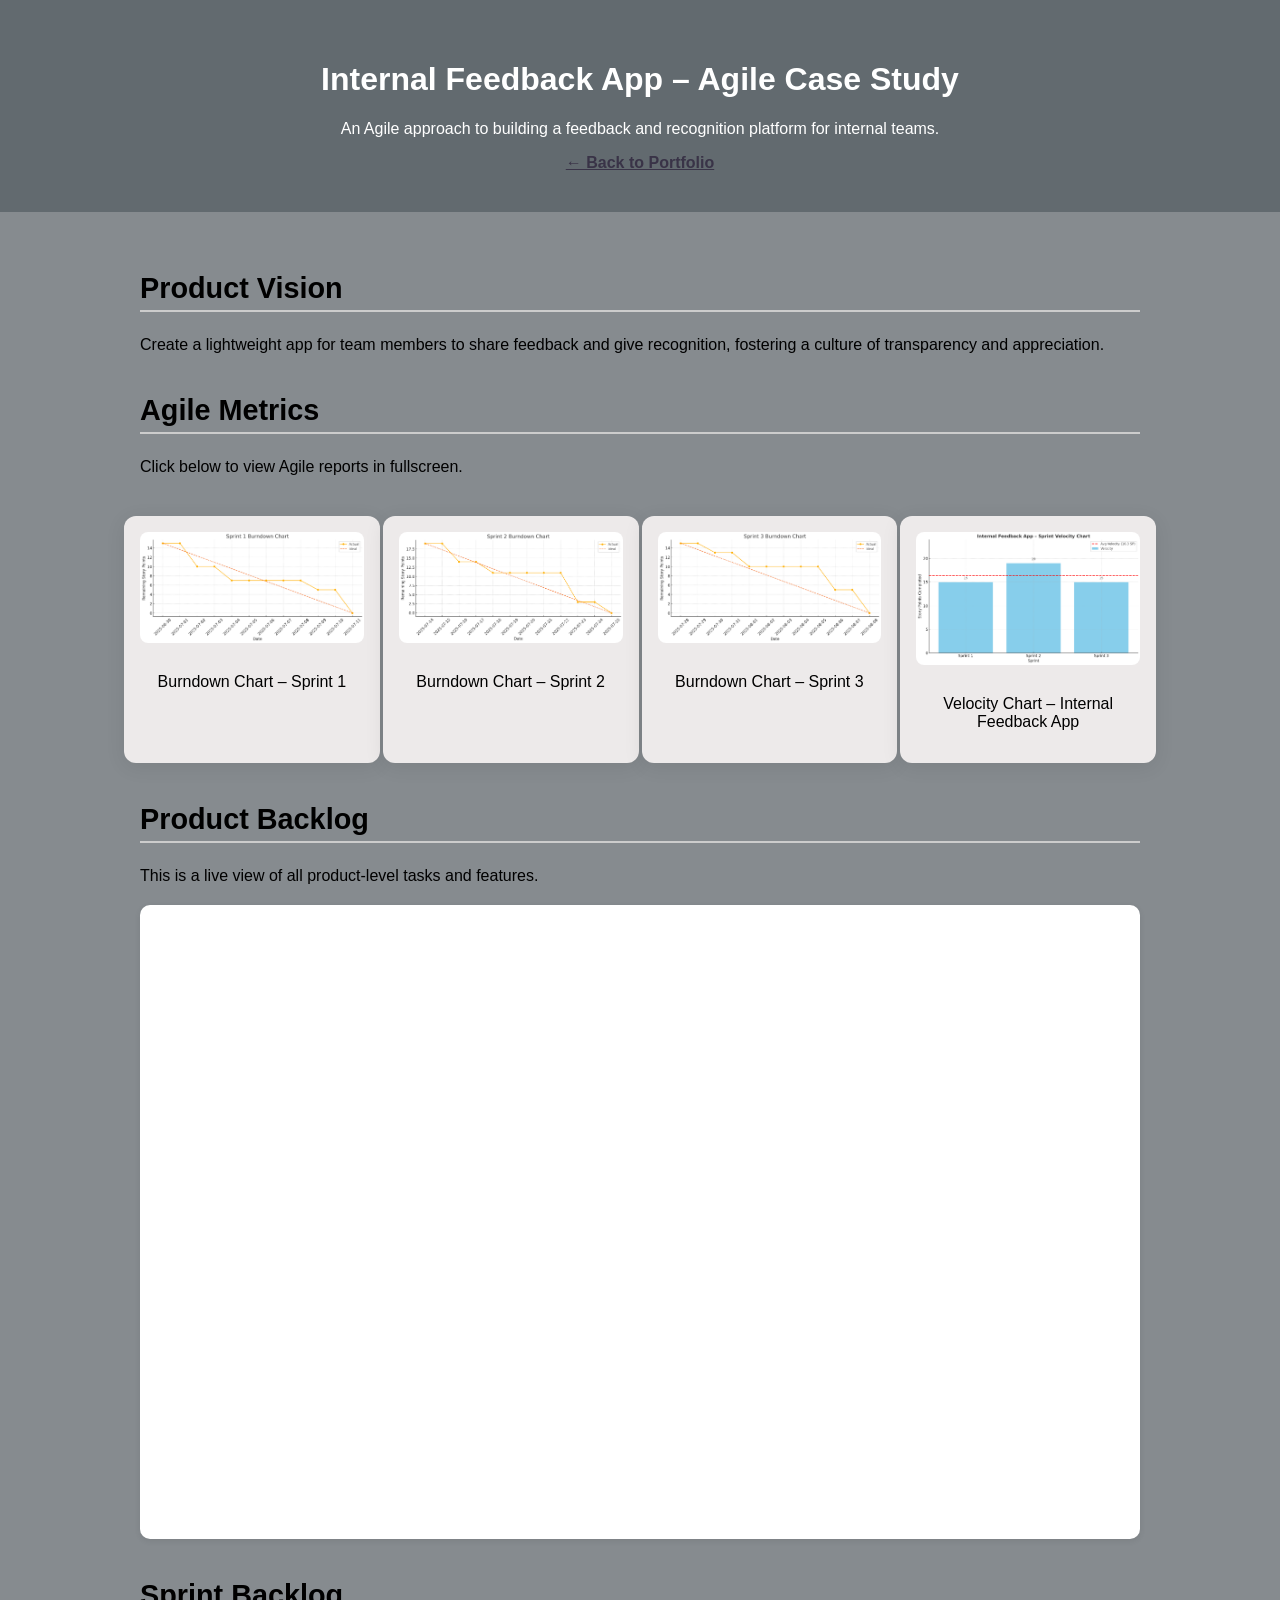
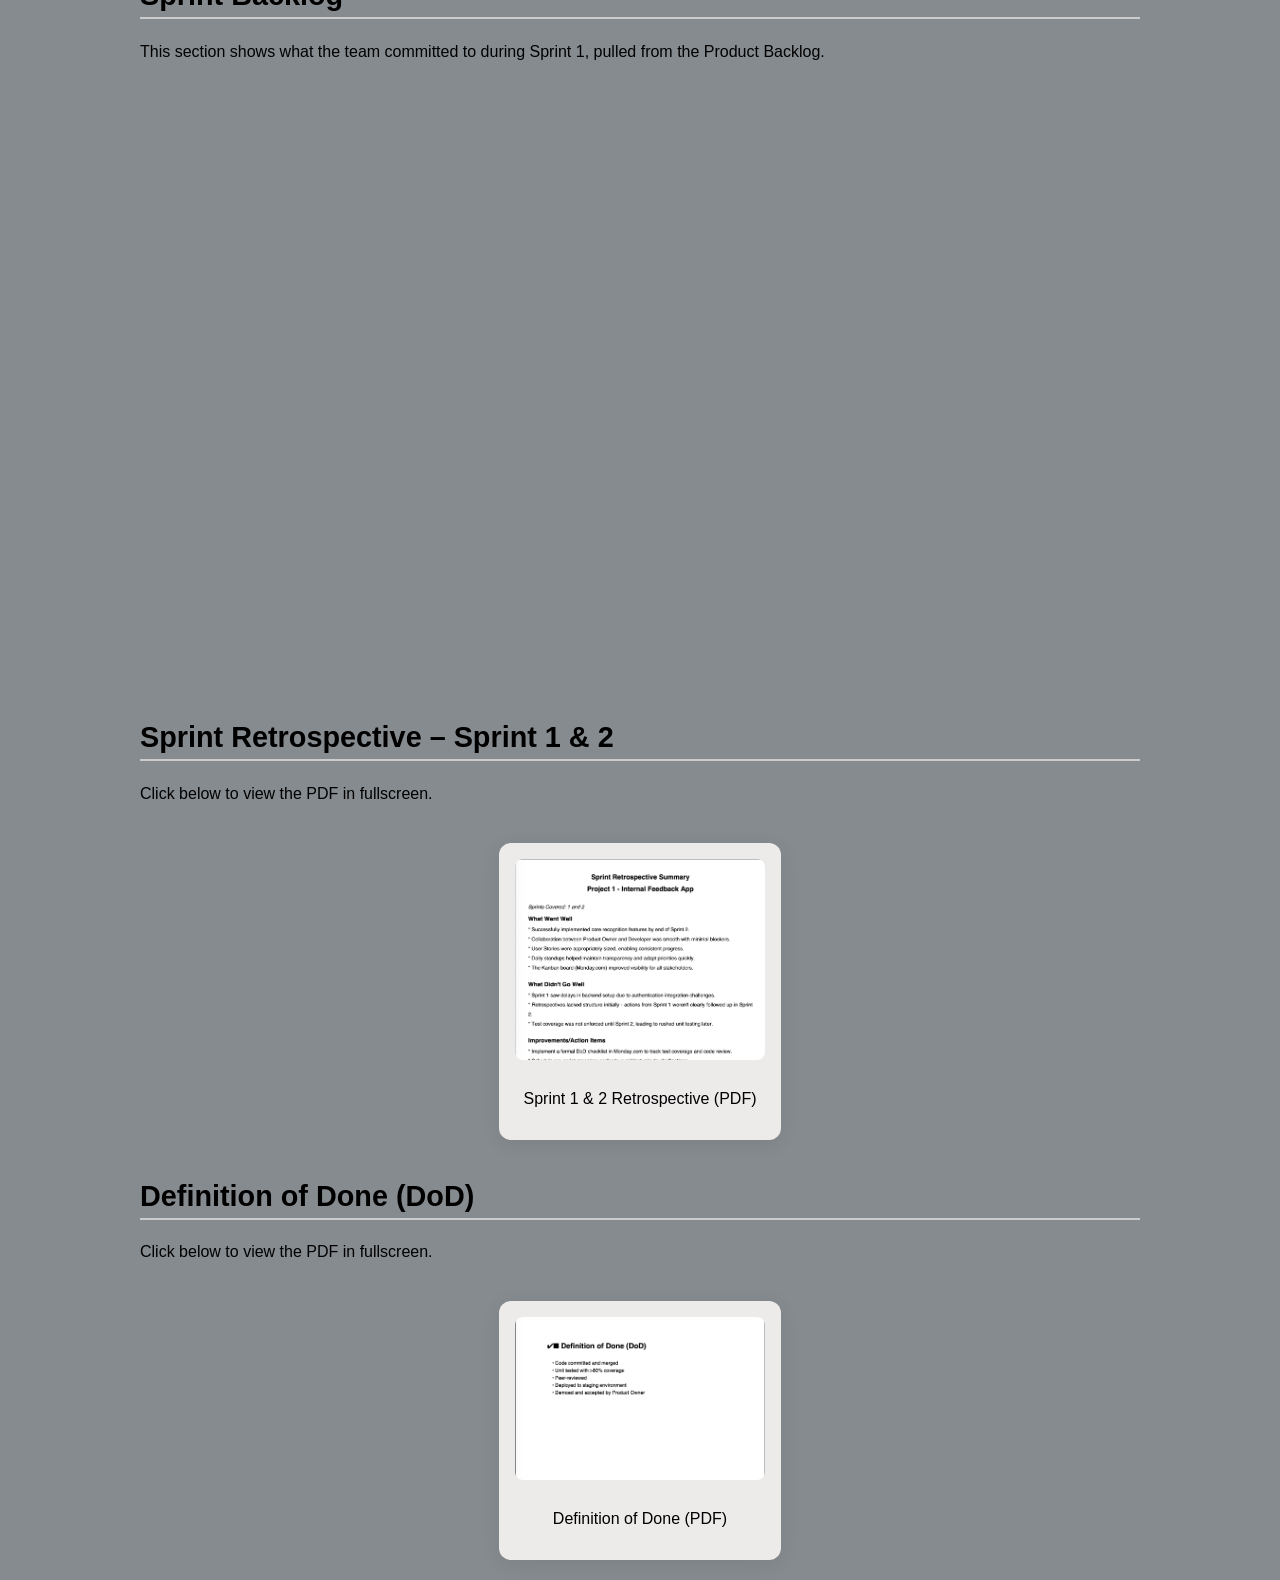
==== commit 78a4c705: "Cleaned up P1 css & added DoD .pdf" ====
--- a/projects/project1.html
+++ b/projects/project1.html
@@ -48,7 +48,23 @@
       </div>
     </section>
 
-    <section id="product-backlog">
+
+    <div class="monday-section">
+      <h2>Product Backlog</h2>
+      <p>This is a live view of all product-level tasks and features.</p>
+      <div class="embed-wrapper">
+        <iframe 
+        width="100%" 
+        height="600" 
+        style="border: none;" 
+        src="https://view.monday.com/embed/9733482366-9979191ebc06d4a435730194e35f6790?r=use1" width=770 height=500 style="border: 0; box-shadow: 5px 5px 56px 0px rgba(0,0,0,0.25);" width=770 height=500 style="border: 0; box-shadow: 5px 5px 56px 0px rgba(0,0,0,0.25);" 
+        allowfullscreen>
+      </iframe>
+      </div>
+    </div>
+    
+
+    <!-- <section id="product-backlog">
       <h2>Interactive Product Backlog</h2>
       <p>This is the live Product Backlog view powered by Monday.com. You can explore tasks, user stories, and priorities in real time.</p>
     
@@ -59,7 +75,7 @@
         src="https://view.monday.com/embed/9733482366-9979191ebc06d4a435730194e35f6790?r=use1" width=770 height=500 style="border: 0; box-shadow: 5px 5px 56px 0px rgba(0,0,0,0.25);" width=770 height=500 style="border: 0; box-shadow: 5px 5px 56px 0px rgba(0,0,0,0.25);" 
         allowfullscreen>
       </iframe>
-    </section>
+    </section> -->
 
     <section id="sprint-backlog">
       <h2>Sprint Backlog</h2>
@@ -87,15 +103,18 @@
     </section>
 
     <section>
-      <h2>✔️ Definition of Done (DoD)</h2>
-      <ul>
-        <li>Code committed and merged</li>
-        <li>Unit tested with >80% coverage</li>
-        <li>Peer-reviewed</li>
-        <li>Deployed to staging environment</li>
-        <li>Demoed and accepted by Product Owner</li>
-      </ul>
+      <h2>Definition of Done (DoD)</h2>
+      <p>Click below to view the PDF in fullscreen.</p>
+    
+      <div class="pdf-grid">
+        <div class="pdf-card" onclick="openPdf('../static/Definition_of_Done_Project1_v2.pdf')">
+          <img src="../static/Definition_of_Done_Thumbnail.png" alt="Definition of Done PDF" class="pdf-thumbnail">
+          <p>Definition of Done (PDF)</p>
+        </div>
+      </div>
     </section>
+    
+    
 
     <!-- PDF/Image Modal -->
     <div id="pdf-modal" class="modal">
--- a/project1.css
+++ b/project1.css
@@ -1,13 +1,44 @@
 body {
-  background-color: rgba(199, 229, 255, 0.7);
+  background-color: rgba(83, 90, 96, 0.7);
   font-family: "Franklin Gothic Medium", "Arial Narrow", Arial, sans-serif;
   margin: 0;
   padding: 0;
-  display: flex;
-  flex-direction: column;
-  align-items: center;
 }
 
+/* ADDED */
+header {
+  background: rgba(83, 93, 99, 0.7);
+  color: white;
+  text-align: center;
+  padding: 60px 20px;
+}
+
+h2 {
+  font-size: 1.8rem;
+  margin-top: 40px;
+  border-bottom: 2px solid #ccc;
+  padding-bottom: 5px;
+}
+
+.hero {
+  width: 100%;
+  background: linear-gradient(to right, #a2b6df, #0f1e45);
+  color: white;
+  padding: 80px 20px;
+  text-align: center;
+}
+
+.hero h1 {
+  font-size: 2.8rem;
+  margin-bottom: 10px;
+}
+
+.hero p {
+  font-size: 1.2rem;
+  margin-bottom: 20px;
+}
+
+/* OLD */
 .pdf-grid {
   display: grid;
   grid-template-columns: repeat(auto-fit, minmax(220px, 1fr));
@@ -91,3 +122,31 @@
   height: 100%;
   border: none;
 }
+
+.chart-grid {
+  display: flex;
+  flex-wrap: wrap;
+  gap: 20px;
+  justify-content: center;
+}
+
+.chart-card {
+  background: white;
+  border-radius: 10px;
+  box-shadow: 0 2px 8px rgba(0, 0, 0, 0.1);
+  padding: 15px;
+  max-width: 320px;
+  transition: transform 0.2s ease;
+}
+
+.chart-card:hover {
+  transform: translateY(-5px);
+}
+
+.embed-wrapper {
+  background: white;
+  border-radius: 10px;
+  padding: 15px;
+  box-shadow: 0 2px 6px rgba(0, 0, 0, 0.08);
+  margin: 20px 0;
+}
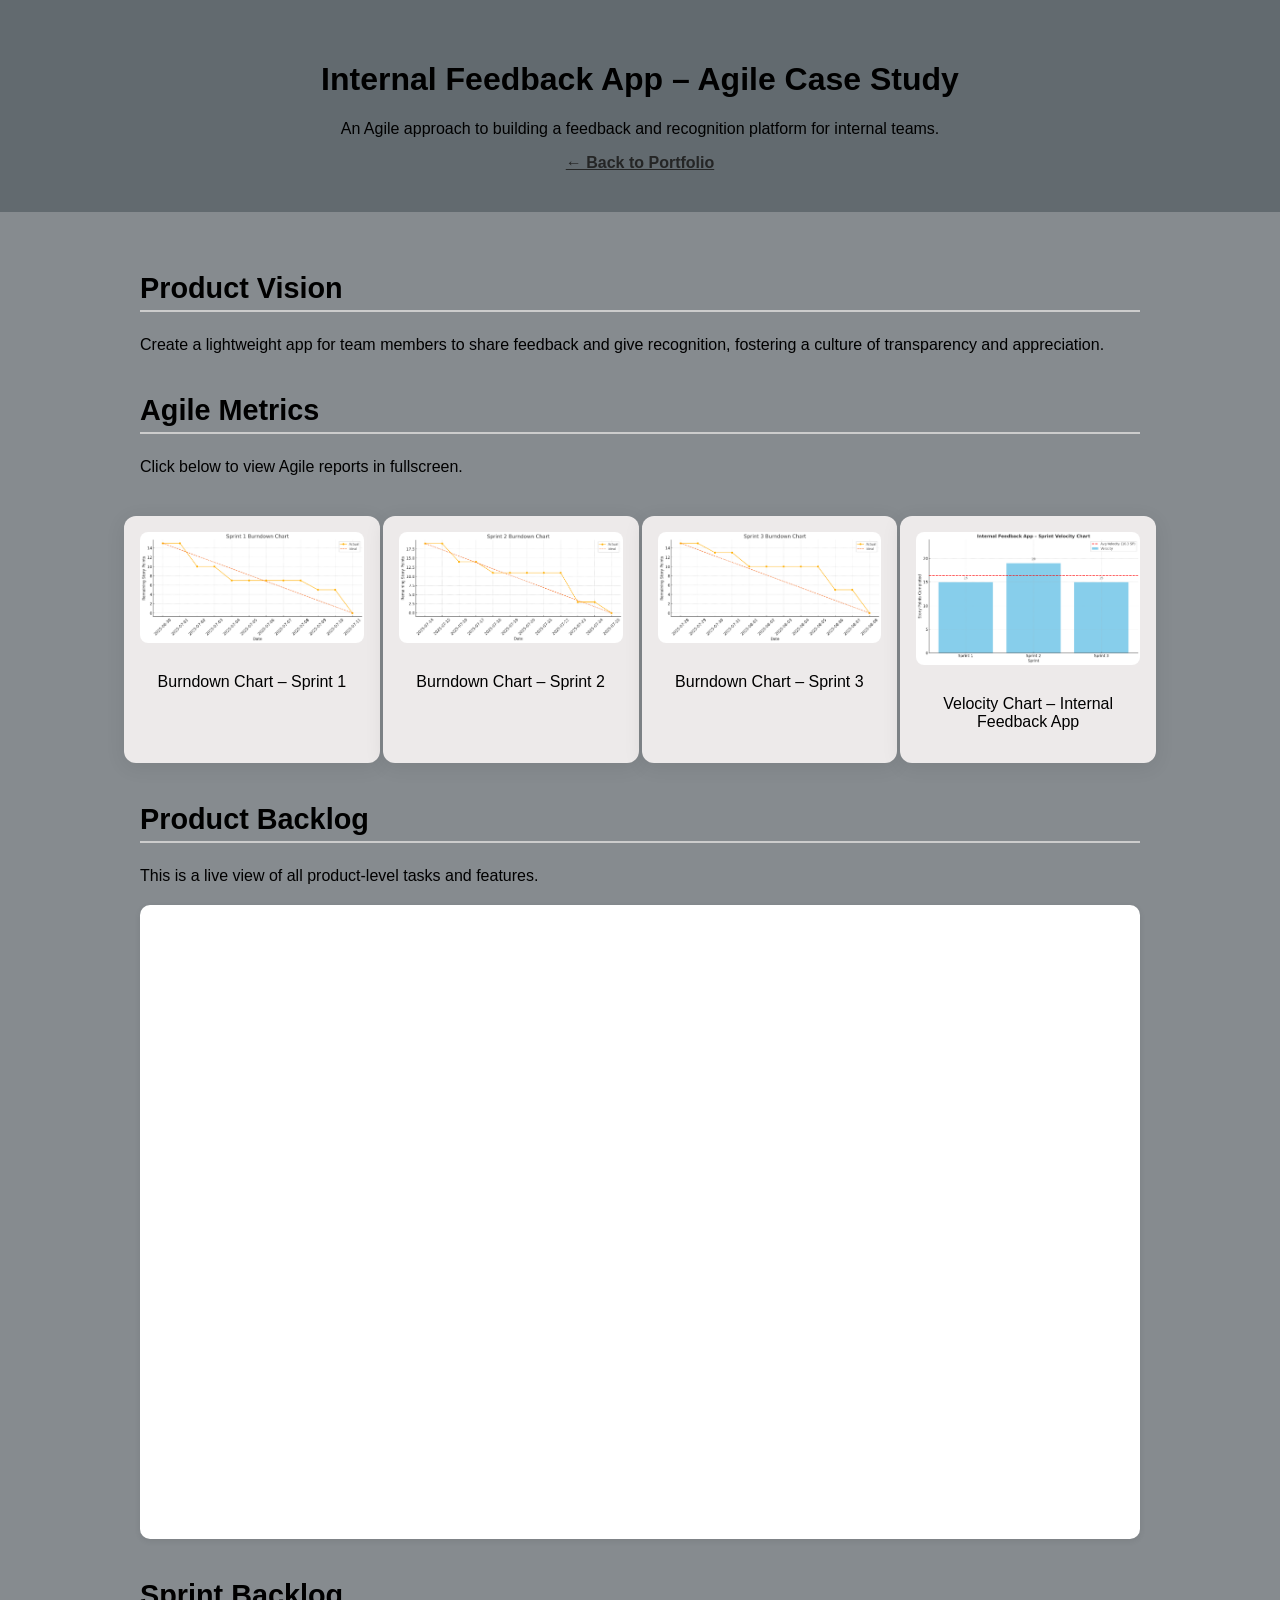
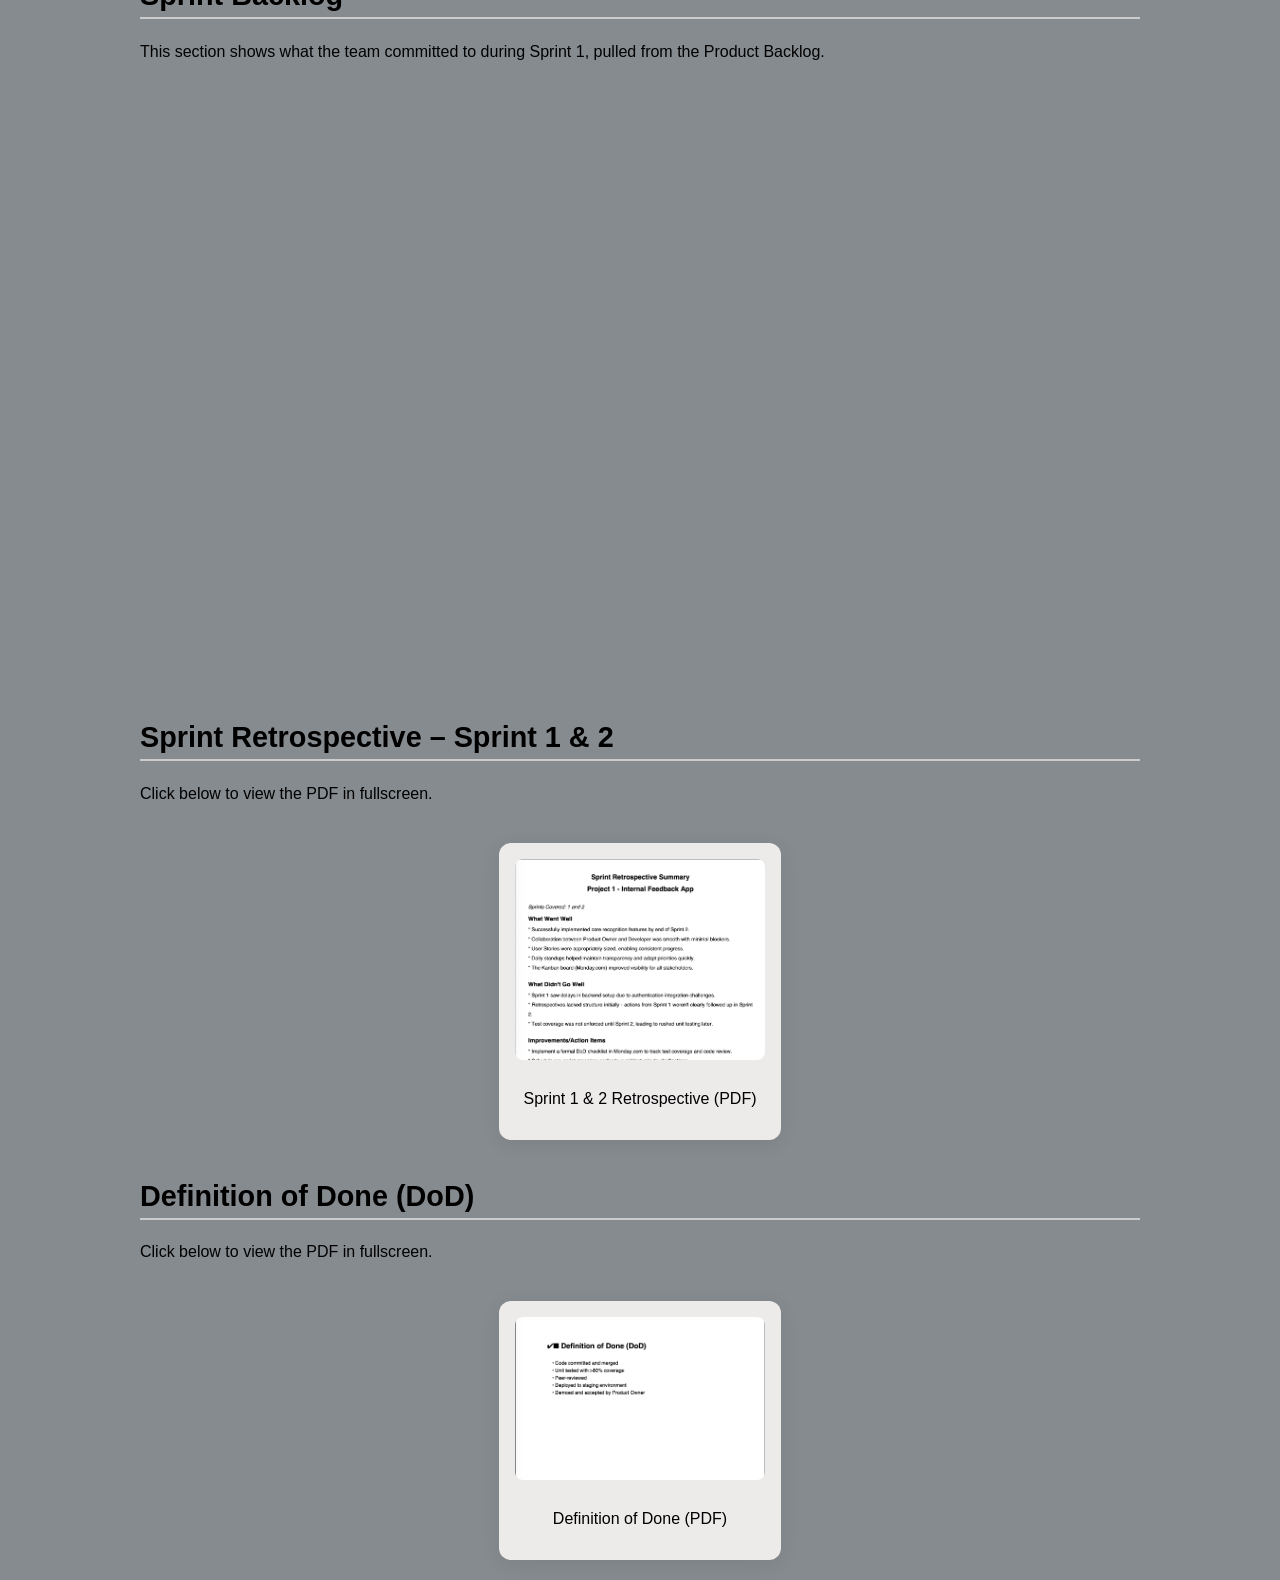
==== commit 7586b719: "fine tuned css colors - added footer" ====
--- a/projects/project1.html
+++ b/projects/project1.html
@@ -10,7 +10,7 @@
   <header style="text-align:center; padding: 40px 20px;">
     <h1>Internal Feedback App – Agile Case Study</h1>
     <p>An Agile approach to building a feedback and recognition platform for internal teams.</p>
-    <a href="../index.html" style="color:#393347; font-weight: bold;">← Back to Portfolio</a>
+    <a href="../index.html" style="color:#242525; font-weight: bold;">← Back to Portfolio</a>
   </header>
 
   <main style="max-width: 1000px; margin: 0 auto; padding: 20px;">
--- a/project1.css
+++ b/project1.css
@@ -8,7 +8,7 @@
 /* ADDED */
 header {
   background: rgba(83, 93, 99, 0.7);
-  color: white;
+  color: rgb(0, 0, 0);
   text-align: center;
   padding: 60px 20px;
 }
@@ -18,14 +18,6 @@
   margin-top: 40px;
   border-bottom: 2px solid #ccc;
   padding-bottom: 5px;
-}
-
-.hero {
-  width: 100%;
-  background: linear-gradient(to right, #a2b6df, #0f1e45);
-  color: white;
-  padding: 80px 20px;
-  text-align: center;
 }
 
 .hero h1 {
